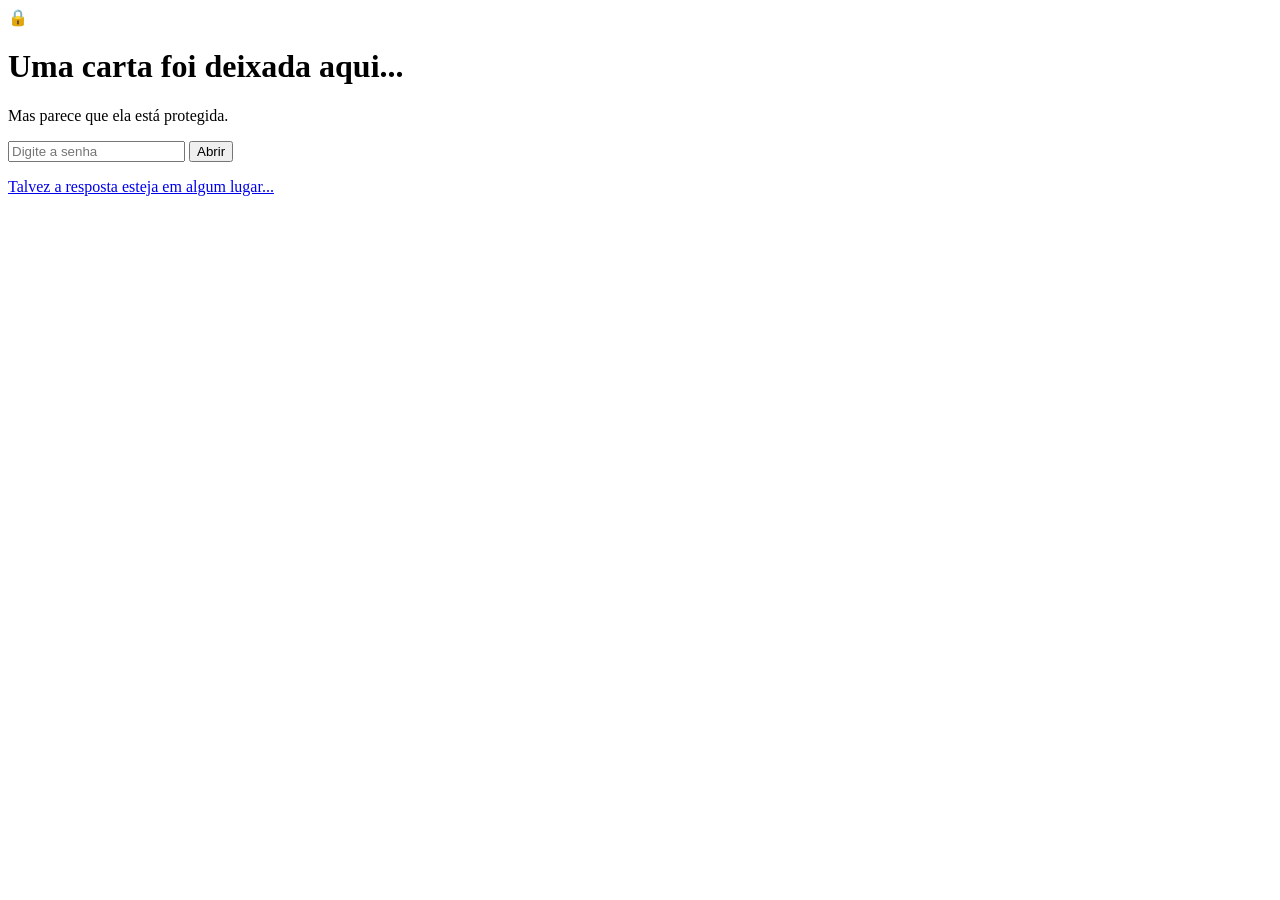
==== index.html @ c34015dd "Create index.html" ====
<!DOCTYPE html>
<html lang="pt-BR">
<head>
    <meta charset="UTF-8">
    <meta name="viewport" content="width=device-width, initial-scale=1.0">
    <title>Uma carta para você</title>
    <link rel="stylesheet" href="css/style.css">
</head>

<body>

    <div class="container">

        <div class="cadeado" id="cadeado">
            🔒
        </div>

        <h1>Uma carta foi deixada aqui...</h1>

        <p class="descricao">
            Mas parece que ela está protegida.
        </p>

        <div class="senha-box">

            <input
                type="password"
                id="senha"
                placeholder="Digite a senha"
                autocomplete="off"
            >

            <button onclick="verificarSenha()">
                Abrir
            </button>

        </div>

        <p id="mensagem"></p>

        <a href="enigma.html" class="link-enigma">
            Talvez a resposta esteja em algum lugar...
        </a>

    </div>

    <script src="js/carta.js"></script>

</body>
</html>
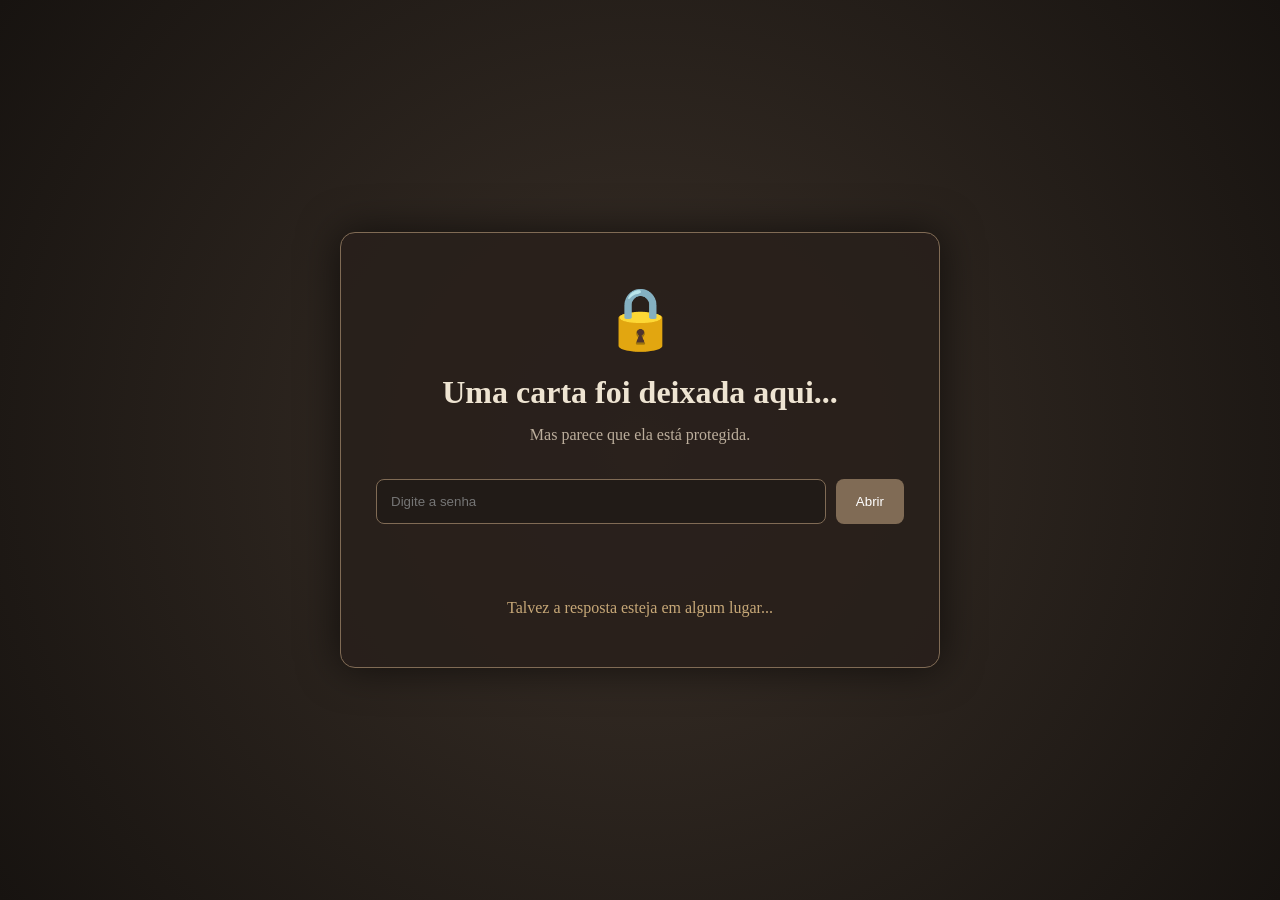
==== commit 9d3e4476: "Update index.html" ====
--- a/index.html
+++ b/index.html
@@ -1,15 +1,18 @@
 <!DOCTYPE html>
 <html lang="pt-BR">
+
 <head>
     <meta charset="UTF-8">
     <meta name="viewport" content="width=device-width, initial-scale=1.0">
+
     <title>Uma carta para você</title>
-    <link rel="stylesheet" href="css/style.css">
+
+    <link rel="stylesheet" href="./css/style.css">
 </head>
 
 <body>
 
-    <div class="container">
+    <main class="container">
 
         <div class="cadeado" id="cadeado">
             🔒
@@ -30,7 +33,7 @@
                 autocomplete="off"
             >
 
-            <button onclick="verificarSenha()">
+            <button type="button" onclick="verificarSenha()">
                 Abrir
             </button>
 
@@ -38,13 +41,14 @@
 
         <p id="mensagem"></p>
 
-        <a href="enigma.html" class="link-enigma">
+        <a href="./enigma.html" class="link-enigma">
             Talvez a resposta esteja em algum lugar...
         </a>
 
-    </div>
+    </main>
 
-    <script src="js/carta.js"></script>
+    <script src="./js/carta.js"></script>
 
 </body>
+
 </html>
--- a/css/style.css
+++ b/css/style.css
@@ -0,0 +1,238 @@
+* {
+    margin: 0;
+    padding: 0;
+    box-sizing: border-box;
+}
+
+body {
+    min-height: 100vh;
+    display: flex;
+    justify-content: center;
+    align-items: center;
+
+    font-family: Georgia, serif;
+
+    background:
+        radial-gradient(circle at center, #3a3028, #171310);
+
+    color: #eee4d2;
+}
+
+.container {
+    width: 90%;
+    max-width: 600px;
+
+    padding: 50px 35px;
+
+    text-align: center;
+
+    background: rgba(40, 32, 27, 0.9);
+
+    border: 1px solid #806b55;
+
+    border-radius: 15px;
+
+    box-shadow:
+        0 0 40px rgba(0, 0, 0, 0.6);
+
+    animation: aparecer 1.2s ease;
+}
+
+.cadeado {
+    font-size: 60px;
+    margin-bottom: 20px;
+
+    animation: flutuar 3s ease-in-out infinite;
+}
+
+h1 {
+    margin-bottom: 15px;
+}
+
+.descricao {
+    color: #bcae9c;
+    margin-bottom: 35px;
+}
+
+.senha-box {
+    display: flex;
+    gap: 10px;
+}
+
+input {
+    flex: 1;
+
+    padding: 14px;
+
+    border: 1px solid #806b55;
+    border-radius: 8px;
+
+    background: #211b17;
+    color: white;
+
+    outline: none;
+}
+
+button {
+    padding: 14px 20px;
+
+    border: none;
+    border-radius: 8px;
+
+    background: #806b55;
+    color: white;
+
+    cursor: pointer;
+
+    transition: 0.3s;
+}
+
+button:hover {
+    transform: scale(1.05);
+    background: #a0876b;
+}
+
+#mensagem {
+    margin-top: 20px;
+    min-height: 20px;
+}
+
+.link-enigma {
+    display: block;
+
+    margin-top: 35px;
+
+    color: #c7a878;
+    text-decoration: none;
+
+    transition: 0.3s;
+}
+
+.link-enigma:hover {
+    color: white;
+}
+
+@keyframes aparecer {
+    from {
+        opacity: 0;
+        transform: translateY(30px);
+    }
+
+    to {
+        opacity: 1;
+        transform: translateY(0);
+    }
+}
+
+@keyframes flutuar {
+    0%, 100% {
+        transform: translateY(0);
+    }
+
+    50% {
+        transform: translateY(-8px);
+    }
+}
+
+@media (max-width: 500px) {
+
+    .senha-box {
+        flex-direction: column;
+    }
+
+}
+
+.erro {
+    animation: erro 0.5s;
+}
+
+.desbloqueando {
+    animation: desbloquear 1.5s forwards;
+}
+
+@keyframes erro {
+    0%, 100% {
+        transform: translateX(0);
+    }
+
+    25% {
+        transform: translateX(-10px);
+    }
+
+    75% {
+        transform: translateX(10px);
+    }
+}
+
+@keyframes desbloquear {
+    from {
+        opacity: 1;
+        transform: scale(1);
+    }
+
+    to {
+        opacity: 0;
+        transform: scale(1.1);
+        filter: blur(10px);
+    }
+}
+
+.carta {
+    width: 90%;
+    max-width: 700px;
+    margin: 50px auto;
+    padding: 50px;
+
+    background: rgba(40, 32, 27, 0.95);
+
+    border: 1px solid #806b55;
+    border-radius: 15px;
+
+    box-shadow: 0 0 40px rgba(0, 0, 0, 0.6);
+
+    animation: aparecer 1.5s ease;
+}
+
+.texto {
+    margin-top: 30px;
+    line-height: 1.8;
+}
+
+.texto p {
+    margin-bottom: 20px;
+}
+
+.galeria {
+    display: grid;
+    grid-template-columns: repeat(3, 1fr);
+    gap: 15px;
+
+    margin-top: 35px;
+}
+
+.galeria img {
+    width: 100%;
+    height: 180px;
+
+    object-fit: cover;
+
+    border-radius: 10px;
+
+    transition: 0.4s;
+}
+
+.galeria img:hover {
+    transform: scale(1.05);
+}
+
+@media (max-width: 600px) {
+
+    .carta {
+        padding: 30px 20px;
+    }
+
+    .galeria {
+        grid-template-columns: 1fr;
+    }
+
+}
